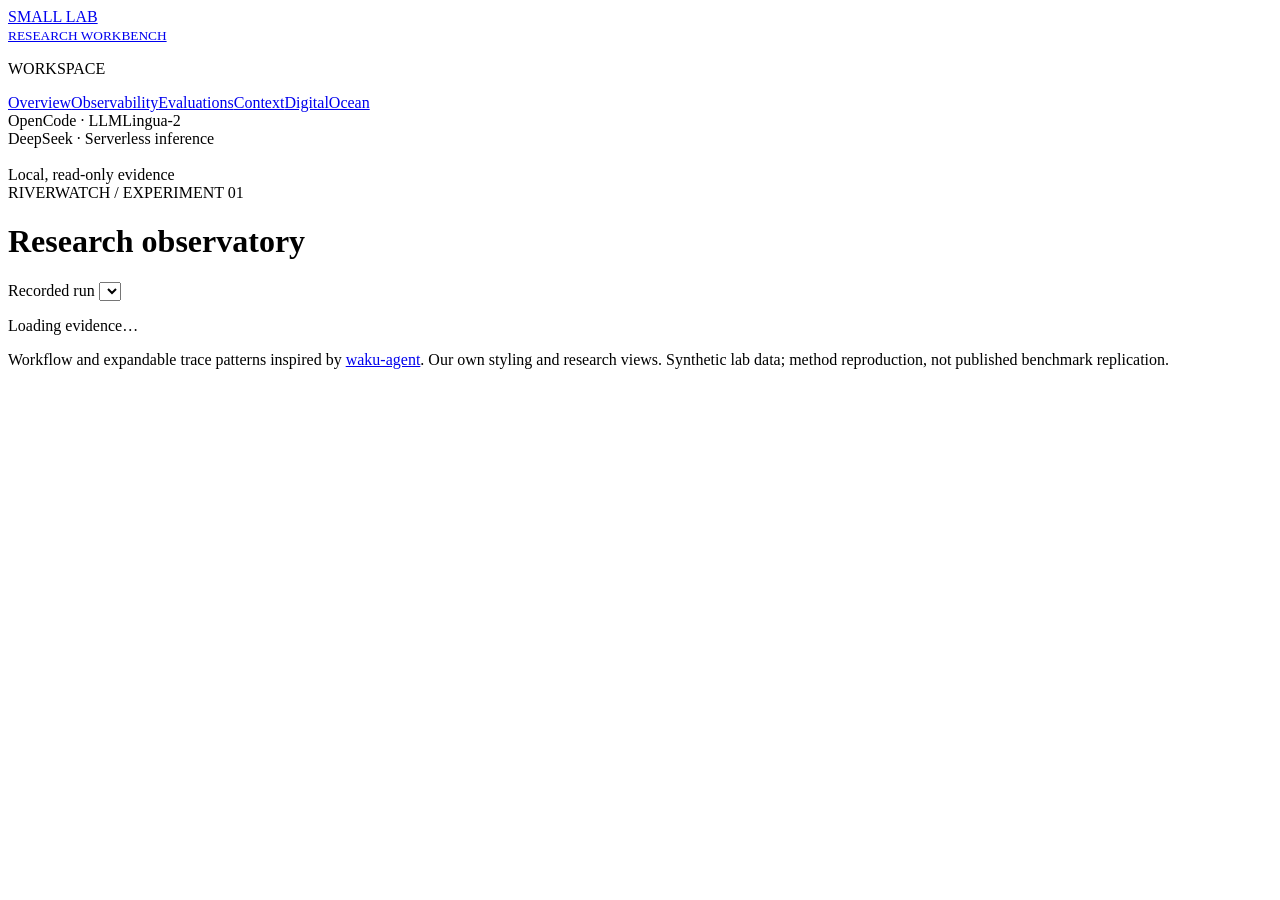
==== observability/static/index.html @ 293f8f28 "feat: trace real LLMLingua research workflow in local observatory" ====
<!doctype html><html lang="en"><head><meta charset="utf-8"><meta name="viewport" content="width=device-width,initial-scale=1"><title>Small Lab · Observatory</title><link rel="stylesheet" href="/style.css"><script src="/app.js" defer></script></head><body>
<nav aria-label="Workspace"><a class="brand" href="#overview">SMALL LAB<br><small>RESEARCH WORKBENCH</small></a><p>WORKSPACE</p><a href="#overview">Overview</a><a href="#observability">Observability</a><a href="#evals">Evaluations</a><a href="#context">Context</a><a href="#platform">DigitalOcean</a><footer>OpenCode · LLMLingua-2<br>DeepSeek · Serverless inference<br><br>Local, read-only evidence</footer></nav>
<main><header><div><span class="eyebrow">RIVERWATCH / EXPERIMENT 01</span><h1 id="title">Research observatory</h1></div><label>Recorded run <select id="run" aria-label="Recorded run"></select></label></header><p id="status" role="status">Loading evidence…</p><div id="content"></div><footer>Workflow and expandable trace patterns inspired by <a href="https://github.com/shenseanchen/waku-agent">waku-agent</a>. Our own styling and research views. Synthetic lab data; method reproduction, not published benchmark replication.</footer></main>
</body></html>
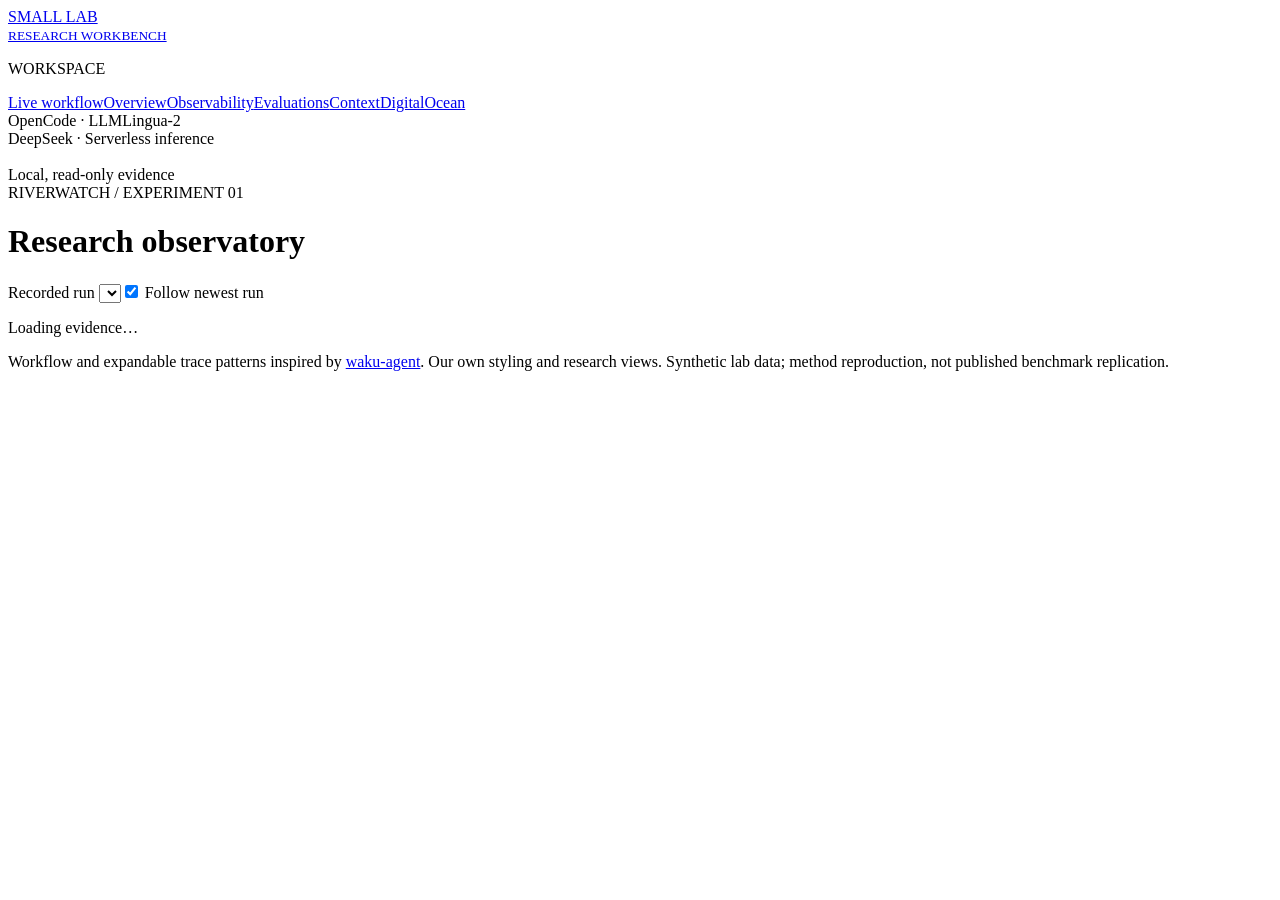
==== commit 9c46dca0: "feat: show human-readable live research progress and reasoning usage" ====
--- a/observability/static/index.html
+++ b/observability/static/index.html
@@ -1,4 +1,4 @@
 <!doctype html><html lang="en"><head><meta charset="utf-8"><meta name="viewport" content="width=device-width,initial-scale=1"><title>Small Lab · Observatory</title><link rel="stylesheet" href="/style.css"><script src="/app.js" defer></script></head><body>
-<nav aria-label="Workspace"><a class="brand" href="#overview">SMALL LAB<br><small>RESEARCH WORKBENCH</small></a><p>WORKSPACE</p><a href="#overview">Overview</a><a href="#observability">Observability</a><a href="#evals">Evaluations</a><a href="#context">Context</a><a href="#platform">DigitalOcean</a><footer>OpenCode · LLMLingua-2<br>DeepSeek · Serverless inference<br><br>Local, read-only evidence</footer></nav>
-<main><header><div><span class="eyebrow">RIVERWATCH / EXPERIMENT 01</span><h1 id="title">Research observatory</h1></div><label>Recorded run <select id="run" aria-label="Recorded run"></select></label></header><p id="status" role="status">Loading evidence…</p><div id="content"></div><footer>Workflow and expandable trace patterns inspired by <a href="https://github.com/shenseanchen/waku-agent">waku-agent</a>. Our own styling and research views. Synthetic lab data; method reproduction, not published benchmark replication.</footer></main>
+<nav aria-label="Workspace"><a class="brand" href="#overview">SMALL LAB<br><small>RESEARCH WORKBENCH</small></a><p>WORKSPACE</p><a href="#workflow">Live workflow</a><a href="#overview">Overview</a><a href="#observability">Observability</a><a href="#evals">Evaluations</a><a href="#context">Context</a><a href="#platform">DigitalOcean</a><footer>OpenCode · LLMLingua-2<br>DeepSeek · Serverless inference<br><br>Local, read-only evidence</footer></nav>
+<main><header><div><span class="eyebrow">RIVERWATCH / EXPERIMENT 01</span><h1 id="title">Research observatory</h1></div><div class="run-controls"><label>Recorded run <select id="run" aria-label="Recorded run"></select></label><label class="follow-control"><input type="checkbox" id="follow" checked> Follow newest run</label></div></header><p id="status" role="status">Loading evidence…</p><div id="content"></div><footer>Workflow and expandable trace patterns inspired by <a href="https://github.com/shenseanchen/waku-agent">waku-agent</a>. Our own styling and research views. Synthetic lab data; method reproduction, not published benchmark replication.</footer></main>
 </body></html>
